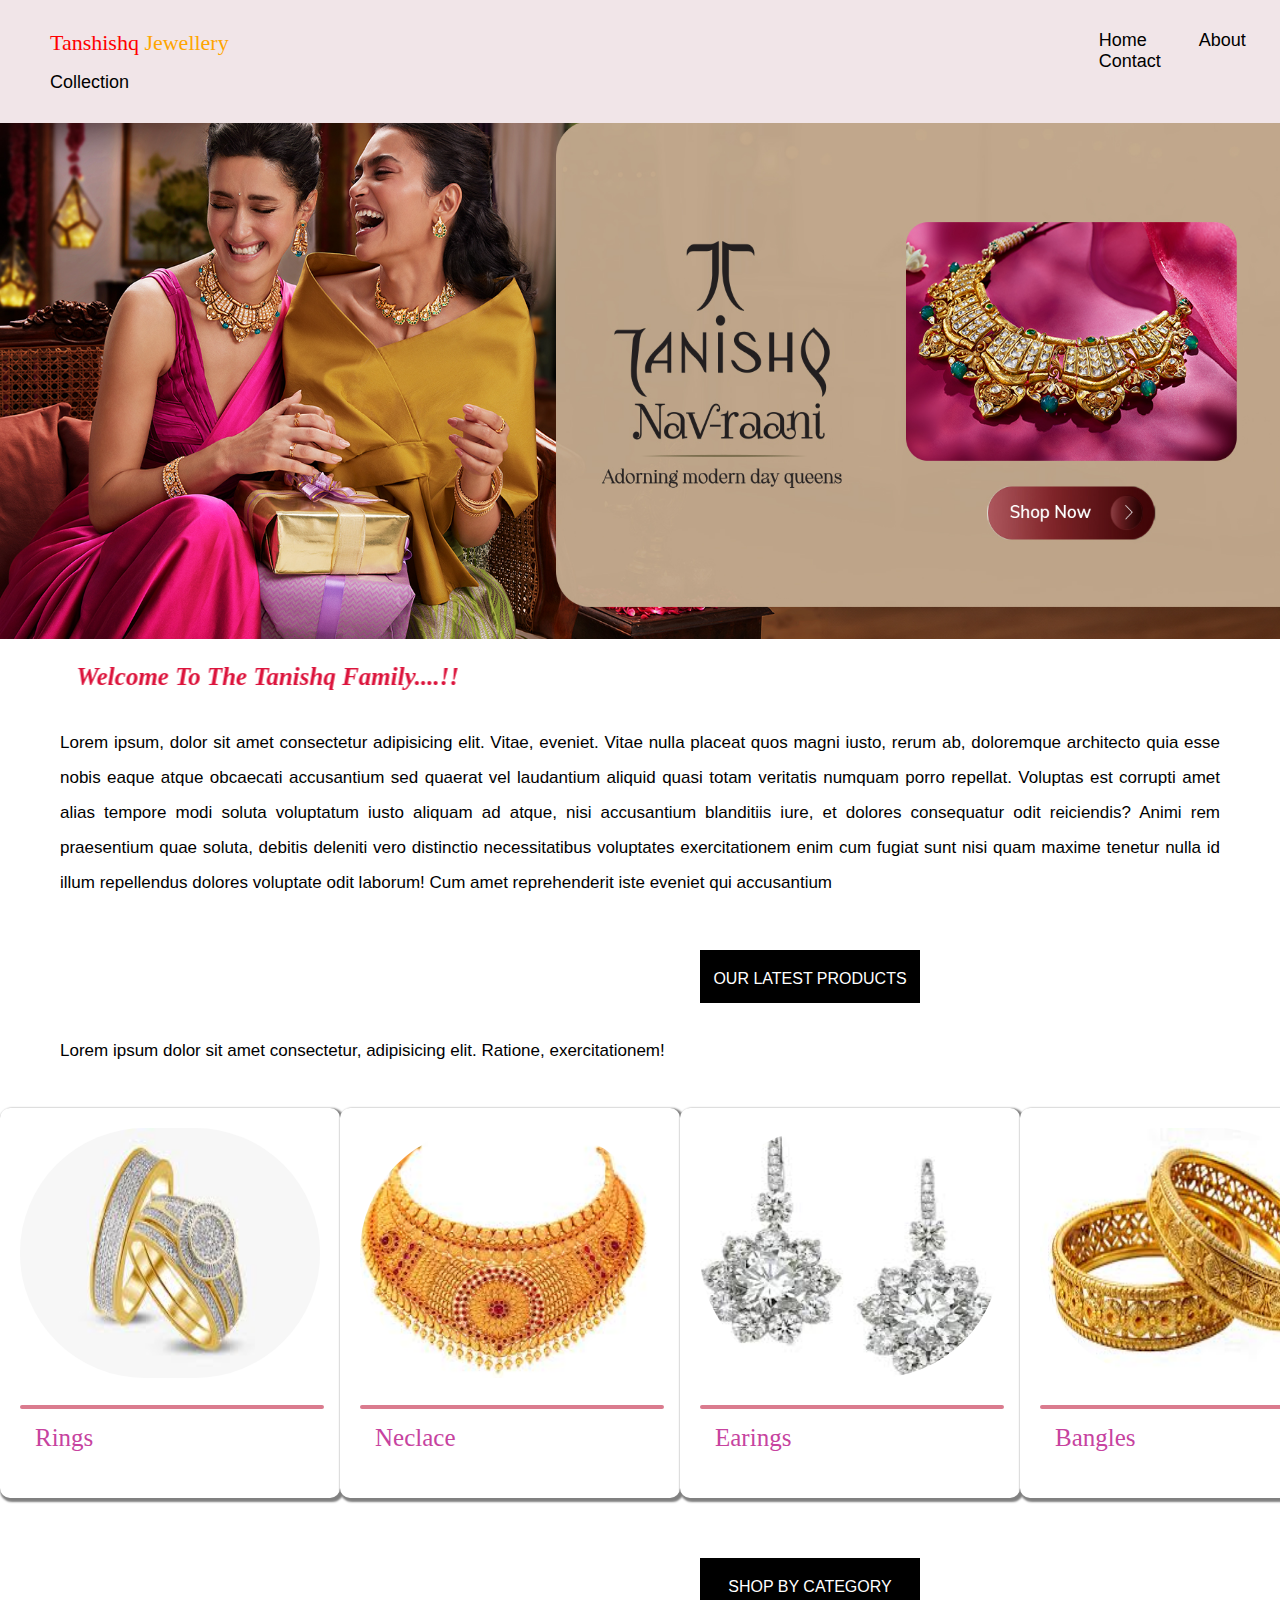
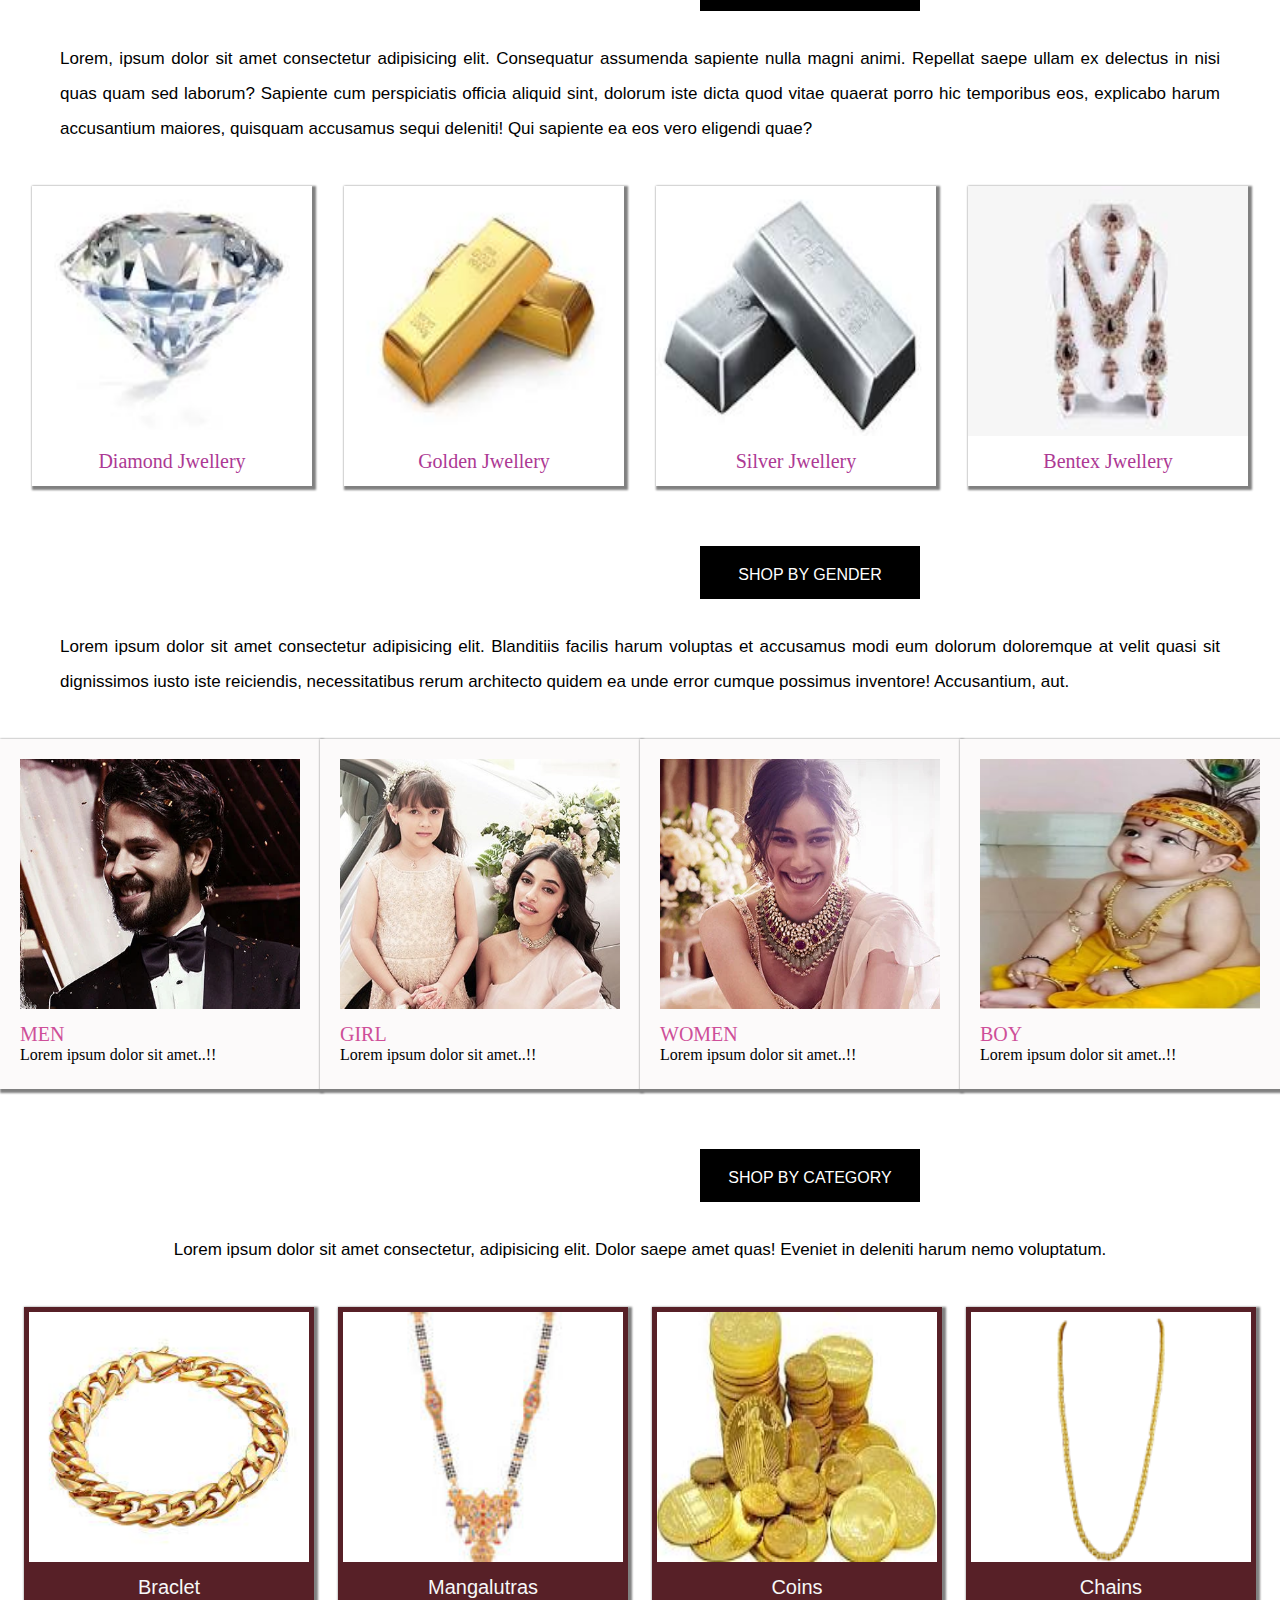
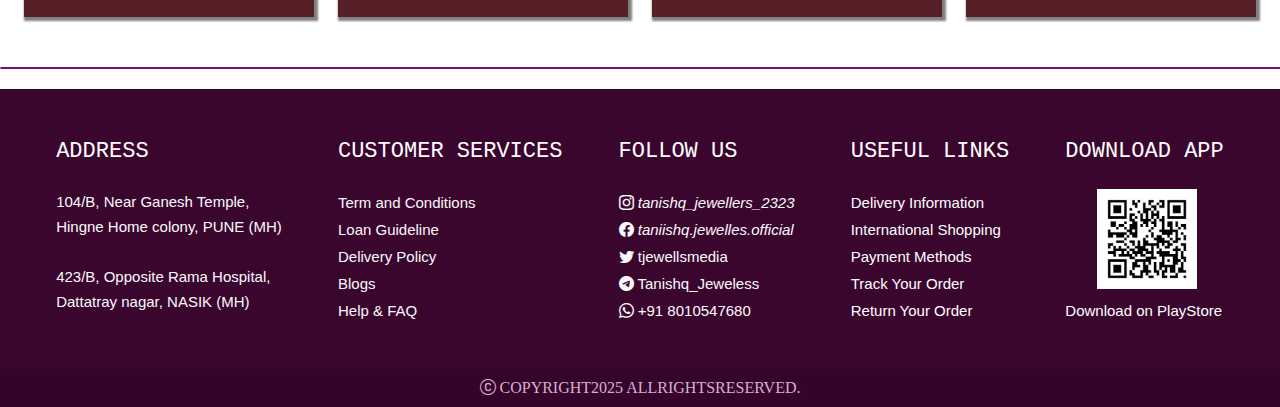
==== index.html @ f453e7b0 "Initial commit" ====
<!DOCTYPE html>
<html lang="en">
<head>
    <meta charset="UTF-8">
    <meta name="viewport" content="width=device-width, initial-scale=1.0">
    <title>Document</title>
    <link rel="stylesheet" href="css/style.css">
    <link rel="stylesheet" href="https://cdn.jsdelivr.net/npm/bootstrap-icons@1.11.3/font/bootstrap-icons.min.css">
    
</head>
<style>
   
</style>
<body>
<!--Navbar-->
    <div>
    <nav>
        <a href="icon" class="icon" style="float: left; font-size: 22px;"><span style="color: red  " >Tanshishq</span>
            <span style="color: orange">Jewellery</span></a>
        <a href="index.html">Home</a>
        <a href="about.html">About</a>
        <a href="contact.html">Contact</a>
        <a href="collection.html">Collection</a> 
    </nav>
</div>
<div class="txt">
    <img src="images/banner3.jpg" alt="" height="550px" width="100%">
</div>
<div style="background-color: white;" >
        <marquee behavior="" direction="right" style="font-style: oblique;"><h3>Welcome To The Tanishq Family....!!</h3></marquee>
        <p>
            Lorem ipsum, dolor sit amet consectetur adipisicing elit. Vitae, eveniet. Vitae nulla placeat quos magni iusto, rerum ab, doloremque architecto quia esse nobis eaque atque obcaecati accusantium sed quaerat vel laudantium aliquid quasi totam veritatis numquam porro repellat. Voluptas est corrupti amet alias tempore modi soluta voluptatum iusto aliquam ad atque, nisi accusantium blanditiis iure, et dolores consequatur odit reiciendis? Animi rem praesentium quae soluta, debitis deleniti vero distinctio necessitatibus voluptates exercitationem enim cum fugiat sunt nisi quam maxime tenetur nulla id illum repellendus dolores voluptate odit laborum! Cum amet reprehenderit iste eveniet qui accusantium</p>

          
</div>



<!--Cards3-->

<div class="txt2">OUR LATEST PRODUCTS</div>
<p>Lorem ipsum dolor sit amet consectetur, adipisicing elit. Ratione, exercitationem!</p>
<div class="parent">
    <div class="child3">
        <img src="images/ring.jpg" alt="" height="250px" width="100%">
        <div class="bor"></div>
        <div class="card3head">Rings</div>
    </div>
    <div class="child3">
        <img src="images/neclace.jpg" alt="" height="250px" width="100%">
        <div class="bor"></div>
        <div class="card3head">Neclace</div>
    </div>
    <div class="child3">
        <img src="images/earrings.jpg" alt="" height="250px" width="100%">
        <div class="bor"></div>
        <div class="card3head">Earings</div>
    </div>
    <div class="child3">
        <img src="images/bangles.jpg" alt="" height="250px" width="100%">
        <div class="bor"></div>
        <div class="card3head">Bangles</div>
     
    </div>
</div>


<!--Cards1-->

<div class="txt2">SHOP BY CATEGORY</div>
<p>Lorem, ipsum dolor sit amet consectetur adipisicing elit. Consequatur assumenda sapiente nulla magni animi. Repellat saepe ullam ex delectus in nisi quas quam sed laborum? Sapiente cum perspiciatis officia aliquid sint, dolorum iste dicta quod vitae quaerat porro hic temporibus eos, explicabo harum accusantium maiores, quisquam accusamus sequi deleniti! Qui sapiente ea eos vero eligendi quae?</p>
<div class="parent">
    <div class="child1">
        <img src="images/diamond.jpg" alt="" height="250px" width="100%">
        <div class="card1head">Diamond Jwellery</span></div>
    </div>
    <div class="child1">
        <img src="images/gold.jpg" alt="" height="250px" width="100%">
        <div class="card1head">Golden Jwellery</span></div>
    </div>
    <div class="child1">
        <img src="images/silver.jpg" alt="" height="250px" width="100%">
        <div class="card1head">Silver Jwellery</span></div>
    </div>
    <div class="child1">
        <img src="images/bentex.jpg" alt="" height="250px" width="100%">
        <div class="card1head">Bentex Jwellery</span></div>
    </div>
</div>

<!--Cards2-->
<div class="txt2">SHOP BY GENDER</div>
<P>Lorem ipsum dolor sit amet consectetur adipisicing elit. Blanditiis facilis harum voluptas et accusamus modi eum dolorum doloremque at velit quasi sit dignissimos iusto iste reiciendis, necessitatibus rerum architecto quidem ea unde error cumque possimus inventore! Accusantium, aut.</P>
<div class="parent">
    <div class="child2">
        <img src="images/Men.webp" alt="" height="250px" width="100%">
        <div class="card2head">MEN</div>
      <span style="">Lorem ipsum dolor sit amet..!!</span>
    </div>
    <div class="child2">
        <img src="images/kid.jpg" alt="" height="250px" width="100%">
        <div class="card2head">GIRL</div>
        Lorem ipsum dolor sit amet..!!
    </div>
    <div class="child2">
        <img src="images/Woman.webp" alt="" height="250px" width="100%">
        <div class="card2head">WOMEN</div>
        Lorem ipsum dolor sit amet..!!
    </div>
    <div class="child2">
        <img src="images/boy.jpg" alt="" height="250px" width="100%">
        <div class="card2head">BOY</div>
        Lorem ipsum dolor sit amet..!!
    </div>
    
</div>

<!--Cards4-->
<div class="txt2">SHOP BY CATEGORY</div>
<p style="text-align: center;">Lorem ipsum dolor sit amet consectetur, adipisicing elit. Dolor saepe amet quas! Eveniet in deleniti harum nemo voluptatum.</p>
<div class="parent">
    <div class="child">
        <img src="images/braclet.avif" alt="" height="250px" width="100%">
        <div class="card4head">Braclet</div>
    </div>
    <div class="child">
        <img src="images/mangalsutr.jpeg" alt="" height="250px" width="100%">
        <div class="card4head">Mangalutras</div>
    </div>
    <div class="child">
        <img src="images/coins.jpeg" alt="" height="250px" width="100%">
        <div class="card4head">Coins</div>
    </div>
    <div class="child">
        <img src="images/chians.png" alt="" height="250px" width="100%">
        <div class="card4head">Chains</div>
    </div>
</div>
<div class="bor2"></div>

<!--Footer-->

<div class="footer">
    <div class="foot">ADDRESS <br><br>
        <span style="font-size: 15px; font-family:Arial, Helvetica, sans-serif;color: rgb(249, 249, 252);">
            104/B, Near Ganesh Temple,<br>
             Hingne Home colony, PUNE (MH)
        </span><br><br>
        <span style="font-size: 15px; font-family:Arial, Helvetica, sans-serif;color: rgb(249, 249, 252);">
            423/B, Opposite Rama Hospital,<br>
             Dattatray nagar, NASIK (MH)
        </span><br><br>

    </div>
    <div class="foot">CUSTOMER SERVICES <br><br>
        <span style="font-size: 15px; font-family:Arial, Helvetica, sans-serif;color: rgb(249, 249, 252);">
            <ul>Term and Conditions</ul>
            <ul>Loan Guideline</ul>
            <ul>Delivery Policy</ul>
            <ul>Blogs</ul>
            <ul>Help & FAQ</ul></span>

    </div>
    <div class="foot">FOLLOW US <br> <br>
        <span style="font-size: 15px; font-family:Arial, Helvetica, sans-serif;color: rgb(249, 249, 252);"><ul>
             <i class="bi bi-instagram"> tanishq_jewellers_2323</i></ul>
        <ul> <i class="bi bi-facebook"> taniishq.jewelles.official</i></ul>
        <ul><i class="bi bi-twitter"></i> tjewellsmedia</ul>
       <ul><i class="bi bi-telegram"></i> Tanishq_Jeweless</ul> 
        <ul><i class="bi bi-whatsapp"></i> +91 8010547680</ul></span>

    </div>
    <div class="foot">USEFUL LINKS <br><br>
        <span style="font-size: 15px; font-family:Arial, Helvetica, sans-serif;color: rgb(249, 249, 252);">
            <ul><a href="">Delivery Information</a></ul>
            <ul><a href="">International Shopping</a></ul>
           <ul><a href="">Payment Methods</a></ul>
           <ul><a href="">Track Your Order</a></ul>
          <ul><a href="">Return Your Order</a></ul>
                </span>

    </div>
    <div class="foot">DOWNLOAD APP <br><br>
        <span style="font-size: 15px; font-family:Arial, Helvetica, sans-serif;color: rgb(249, 249, 252);">
            <ul><IMG src="images/qr.png" height="100px" width="100px"></IMG></ul>
            <ul> <a href="">Download on PlayStore</a></ul>
          
                </span>

    </div>
</div>
<div class="foot2"> <i class="bi bi-c-circle"></i> COPYRIGHT2025 ALLRIGHTSRESERVED.</div>



















<!--<div class="footer">
    <div class="foot">ADDRESS <br><br>
        <span style="font-size: 15px; font-family:Arial, Helvetica, sans-serif;color: rgb(249, 249, 252);">
            104/B, Near Ganesh Temple,<br>
             Hingne Home colony, PUNE (MH)
        </span><br><br>
        <span style="font-size: 15px; font-family:Arial, Helvetica, sans-serif;color: rgb(249, 249, 252);">
            423/B, Opposite Rama Hospital,<br>
             Dattatray nagar, NASIK (MH)
        </span><br><br>

    </div>
    <div class="foot">CUSTOMER SERVICES <br><br>
    <span style="font-size: 15px; font-family:Arial, Helvetica, sans-serif;color: rgb(249, 249, 252);"><ul>Term and Conditions</ul>
    <ul>Loan Guideline</ul>
    <ul>Delivery Policy</ul>
    <ul>Blogs</ul>
    <ul>Help & FAQ</ul></span></div>
    <div class="foot">FOLLOW US <br> <br>
        <span style="font-size: 15px; font-family:Arial, Helvetica, sans-serif;color: rgb(249, 249, 252);"><ul>
             <i class="bi bi-instagram"> tanishq_jewellers_2323</i></ul>
        <ul> <i class="bi bi-facebook"> taniishq.jewelles.official</i></ul>
        <ul><i class="bi bi-twitter"></i> tjewellsmedia</ul>
       <ul><i class="bi bi-telegram"></i> Tanishq_Jeweless</ul> 
        <ul><i class="bi bi-whatsapp"></i> +91 8010547680</ul></span>

    </div>
    <div class="foot">USEFUL LINKS <br><br>
        <span style="font-size: 15px; font-family:Arial, Helvetica, sans-serif;color: rgb(249, 249, 252);">
<ul><a href="">Delivery Information</a></ul>
<ul><a href="">International Shopping</a></ul>
<ul><a href="">Payment Methods</a></ul>
<ul><a href="">Track Your Order</a></ul>
<ul><a href="">Return Your Order</a></ul>
</span>

    </div>
</div>
<div class="foot2"> <i class="bi bi-c-circle"></i> COPYRIGHT2025 @allrightsreserved</div>-->
</body>  
</html>
---- css/style.css ----
body{
    background-color:white
}
*{
    padding: 0px;
    margin: 0px;
}
.icon{
    float: left;
    margin-right: 850px;
   font-family: cursive;
   font-size: 25px; 
}
nav a:hover{
    color: rgb(235, 13, 57);
    text-shadow: 2px 2px 2px rgb(201, 193, 193);
    font-weight: bold;
    font-style: italic;  
}
.icon:hover{
    font-family: cursive;
   font-size: 25px;
   font-style:normal;
   
}
nav{
    position: fixed;
    background-color:rgb(241, 229, 232);
    width: 100%;
    flex-wrap: wrap;
    padding: 30px;
    float: right; 
    padding-right: 30px;
}
nav a{
    margin-right: 32px;
    float: left;
    text-decoration: none;
    font-family: Arial, Helvetica, sans-serif;
    color: black ;  
    font-size: 18px;  
    padding-left: 20px;
}
h3{
    font-family: Cambria, Cochin, Georgia, Times, 'Times New Roman', serif;
    font-size: 25px;
    color: crimson;
    text-align: center;
    padding: 20px;
}
p{
    font-family:Arial, Helvetica, sans-serif;
    font-size: 17px;
    line-height: 35px;
    padding: 10px 60px 20px 60px;
    text-align: justify;
}
.parent{
    display: flex;
    justify-content: space-evenly;
}
.child1{
    height: 300px;
    width: 280px;
    box-shadow: 2px 2px 2px 2px gray;
    background-color:white;
    
    margin-bottom: 30px;
    margin-top: 20px;
}
.child2{
    height: 310px;
    width: 280px;
    box-shadow: 2px 2px 2px 2px gray;
    background-color: rgb(252, 250, 250);
    padding: 20px;
    margin-bottom: 30px;
    margin-top: 20px;

}
.child3{
    height: 350px;
    width: 300px;
    box-shadow: 2px 2px 2px 2px gray; 
    background-color:white;
    margin-bottom: 30px;
    margin-top: 20px;
    border-radius: 10px;
    padding: 20px;
}
.child3 img{
    border-radius: 180px;
}
.child{
    height: 300px;
    width: 280px;
    box-shadow: 2px 2px 2px 2px gray;
    background-color: rgb(87, 32, 39);
    padding: 5px;
    margin-bottom: 30px;
    margin-top: 20px;
}
.txt2{
    height: 23px;
    width: 200px;
    background-color: black;
    color: white;
    padding: 10px;
    font-family: Impact, Haettenschweiler, 'Arial Narrow Bold', sans-serif;
    text-align: center;
    margin-left: 700px;
    padding-top: 20px;
   margin-bottom: 20px;
   margin-top: 30px;
   
}
.txt img{
    margin-top: 89px;
}



.card1head{
    font-family: cursive;
    font-size: 20px;
    text-align: center;
    color: rgb(173, 57, 148);
    margin-top: 10px;
}
.card2head{
    font-family: cursive;
    font-size: 20px;
    text-align: left;
    color: rgb(206, 79, 153);
    margin-top: 10px;
}
.card3head{
    font-family:'Times New Roman', Times, serif;
    font-size: 25px;
    text-align: left;
    color:rgb(199, 67, 159);
    margin-top: 15px;
    margin-left: 15px;
}
.card4head{
    font-family:'Segoe UI', Tahoma, Geneva, Verdana, sans-serif;
    font-size: 20px;
    text-align:center;
    color: rgb(246, 248, 248);
    margin-top: 10px;}
.bor{
    
    width: 300px;
    margin-top: 23px;
    border: 2px solid rgb(218, 123, 142);
    border-radius: 20px
    ;
}
.bor2{
    width: 100%;
    margin-top: 23px;
    border: 1px solid rgb(117, 11, 117);
    text-align: center;
    border-radius: 30px;
    margin-top: 20px;
    margin-bottom: 20px;
}
.footer{
    display: flex;
    justify-content:space-evenly;
    background-color: rgb(59, 6, 46);
    width: 100%;
    padding: 50px 0px 30px 0px;
    color: white;
    font-size: 22px;
    font-family:'Courier New', Courier, monospace;
}
.foot2{
    background-color: rgb(54, 3, 42);
    text-align: center;
    padding: 10px 0px 10px 0px;
    color: rgb(212, 178, 204);;
    width: 100%;
}
.foot ul{
    line-height: 27px;
}
.foot a{
    text-decoration: none;
    color: white;
}
.foot img{
    padding-left: 32px;
}
.cont{
    display: flex;
    justify-content: space-evenly;
    padding: 30px;
}
form{
    border: 1px solid black;
    height: auto;
    width: auto;
    padding: 50px 40px 50px 40px;
    font-family: 'Times New Roman', Times, serif;
    text-align: center; 
    color:black;
    background-image: radial-gradient(rgb(181, 214, 241), rgb(170, 170, 228), rgb(184, 142, 201));
    
}
   
input[type="text"]{
    border: 0px;
    border-bottom: 1px solid black; 
    height: 30px;
    width: 250px;
    font-size: 10px;
    
}
input[type="password"]{
    height: 30px;
    border: 0px;
    border-bottom: 1px solid black;
    width: 250px;
 
} 
input[type="email"]{
    border: 0px;
    border-bottom: 1px solid black;
  
    height: 30px;
    width: 250px;
}

input[type="submit"]{
    color: white;
    height: 30px;
    width: 100px;
    margin-left:  20px;
    margin-right: 20px;
   background-image: linear-gradient(to right, rgb(194, 32, 113), rgb(151, 16, 79))
}

label{
    font-family:Arial, Helvetica, sans-serif;
    font-size: 16px;
    font-style: italic;
}  
a{
    font-size: 15px;
}
.col{
    display: flex;
    justify-content: space-evenly;
}
.col1{
    height: 350px;
    width: 375px;
   box-shadow: 2px 2px 2px 2px grey;
   border-radius: 7px;
   padding: 5px;
   margin-top: 20px;
   margin-bottom: 20px;
}
@media screen and (max-width:650px) {
    nav a{
        font-size: 12px;
        margin-left: 18px;
    }
    .txt img{
     
        height: 350px;
    }
    
    
    .foot ul{
        font-size: 15px;
    }
     
}
@media screen and (max-width:800px)
{
    .parent{
        flex-wrap: wrap;
        margin: 10px;
    }
    .cont{
        flex-wrap: wrap;
       margin: 20px;
       padding-top: 20px;
     }
    
}
@media screen and (max-width:800px){
    .col{
        flex-wrap: wrap;
        margin: 15px;
        padding-top: 20px;
        
     }
     .footer{
        flex-wrap: wrap;
     }
     .foot{
        padding-left: 20px;
        padding-top: 20px;
        width: 100%;
        margin-left: 40px;     
    }
    .span1{
      position: relative;
       top: 20px; 
    }
    .txt2{
        margin-left: 300px;
    }
}

@media screen and (max-width:450px){
    .txt2{
        margin-left: 100px;
    }
    nav a{
       margin-left: 8px; 
    }
}
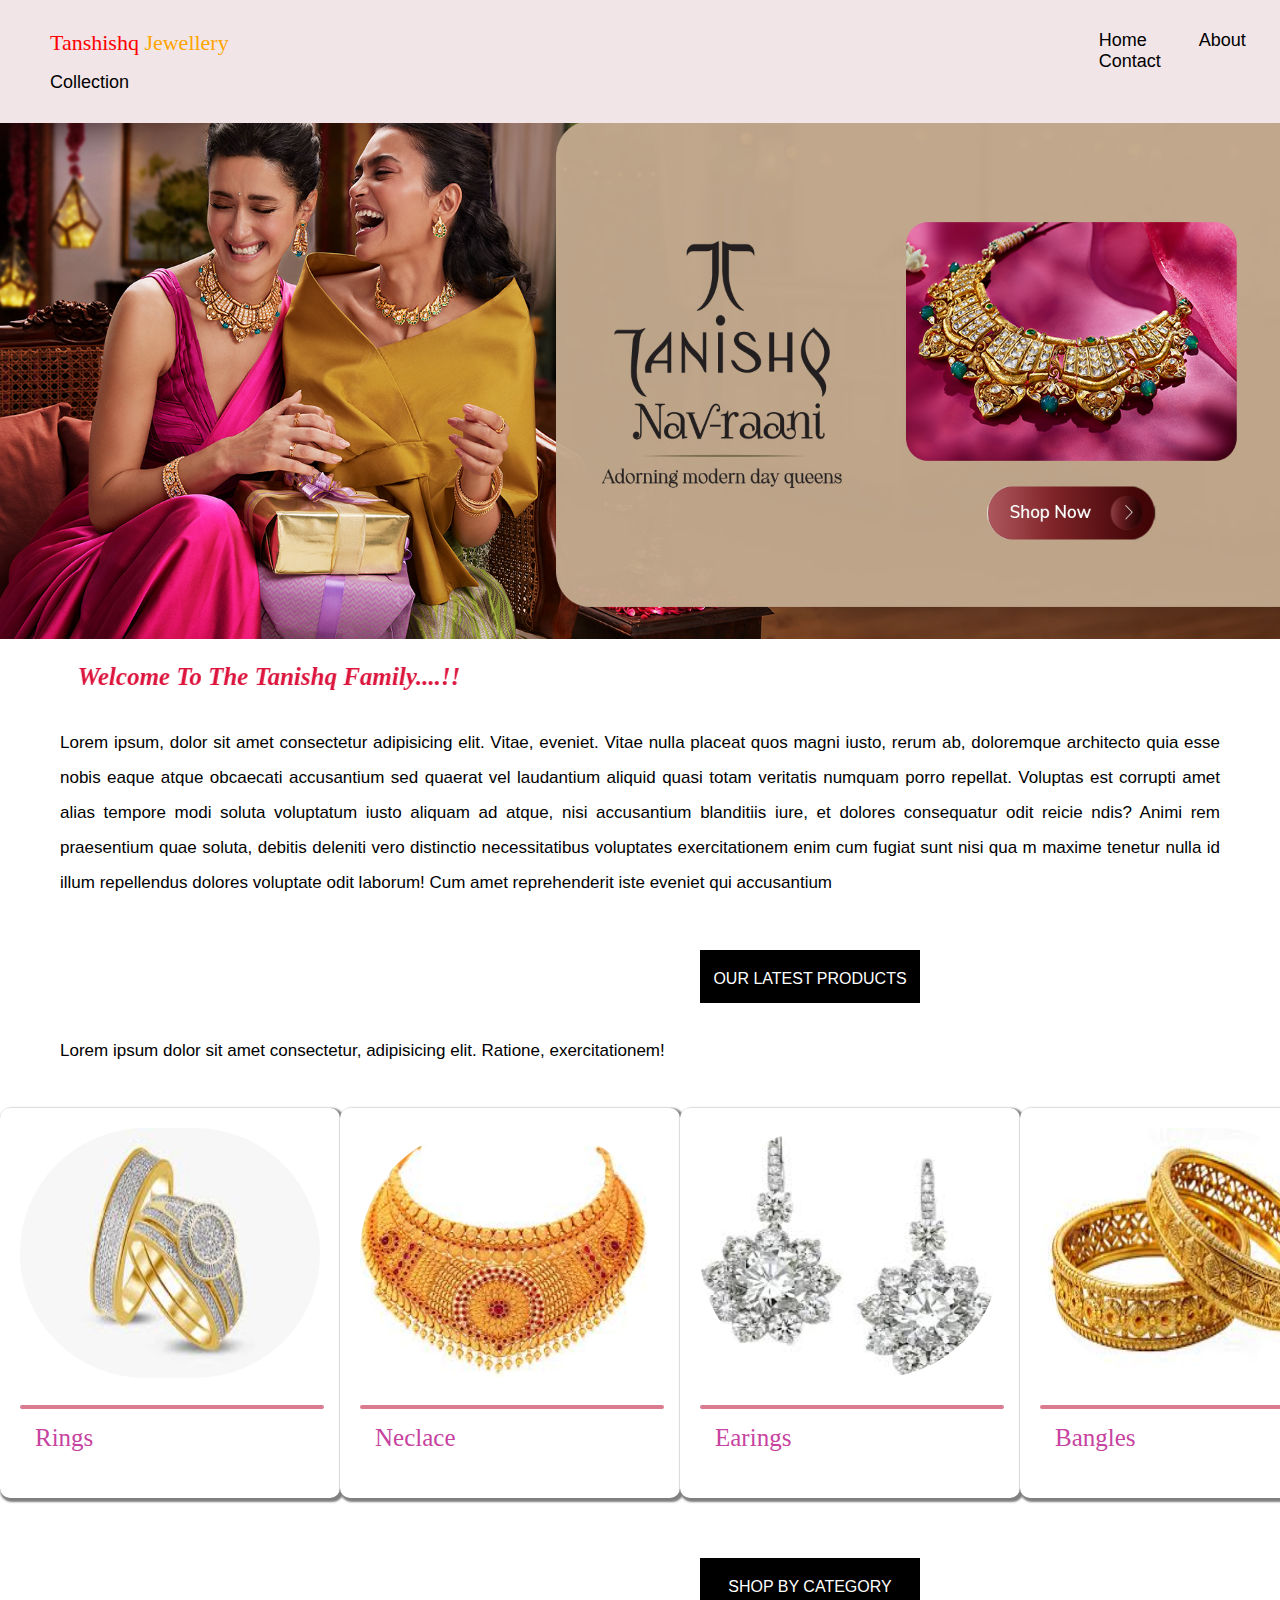
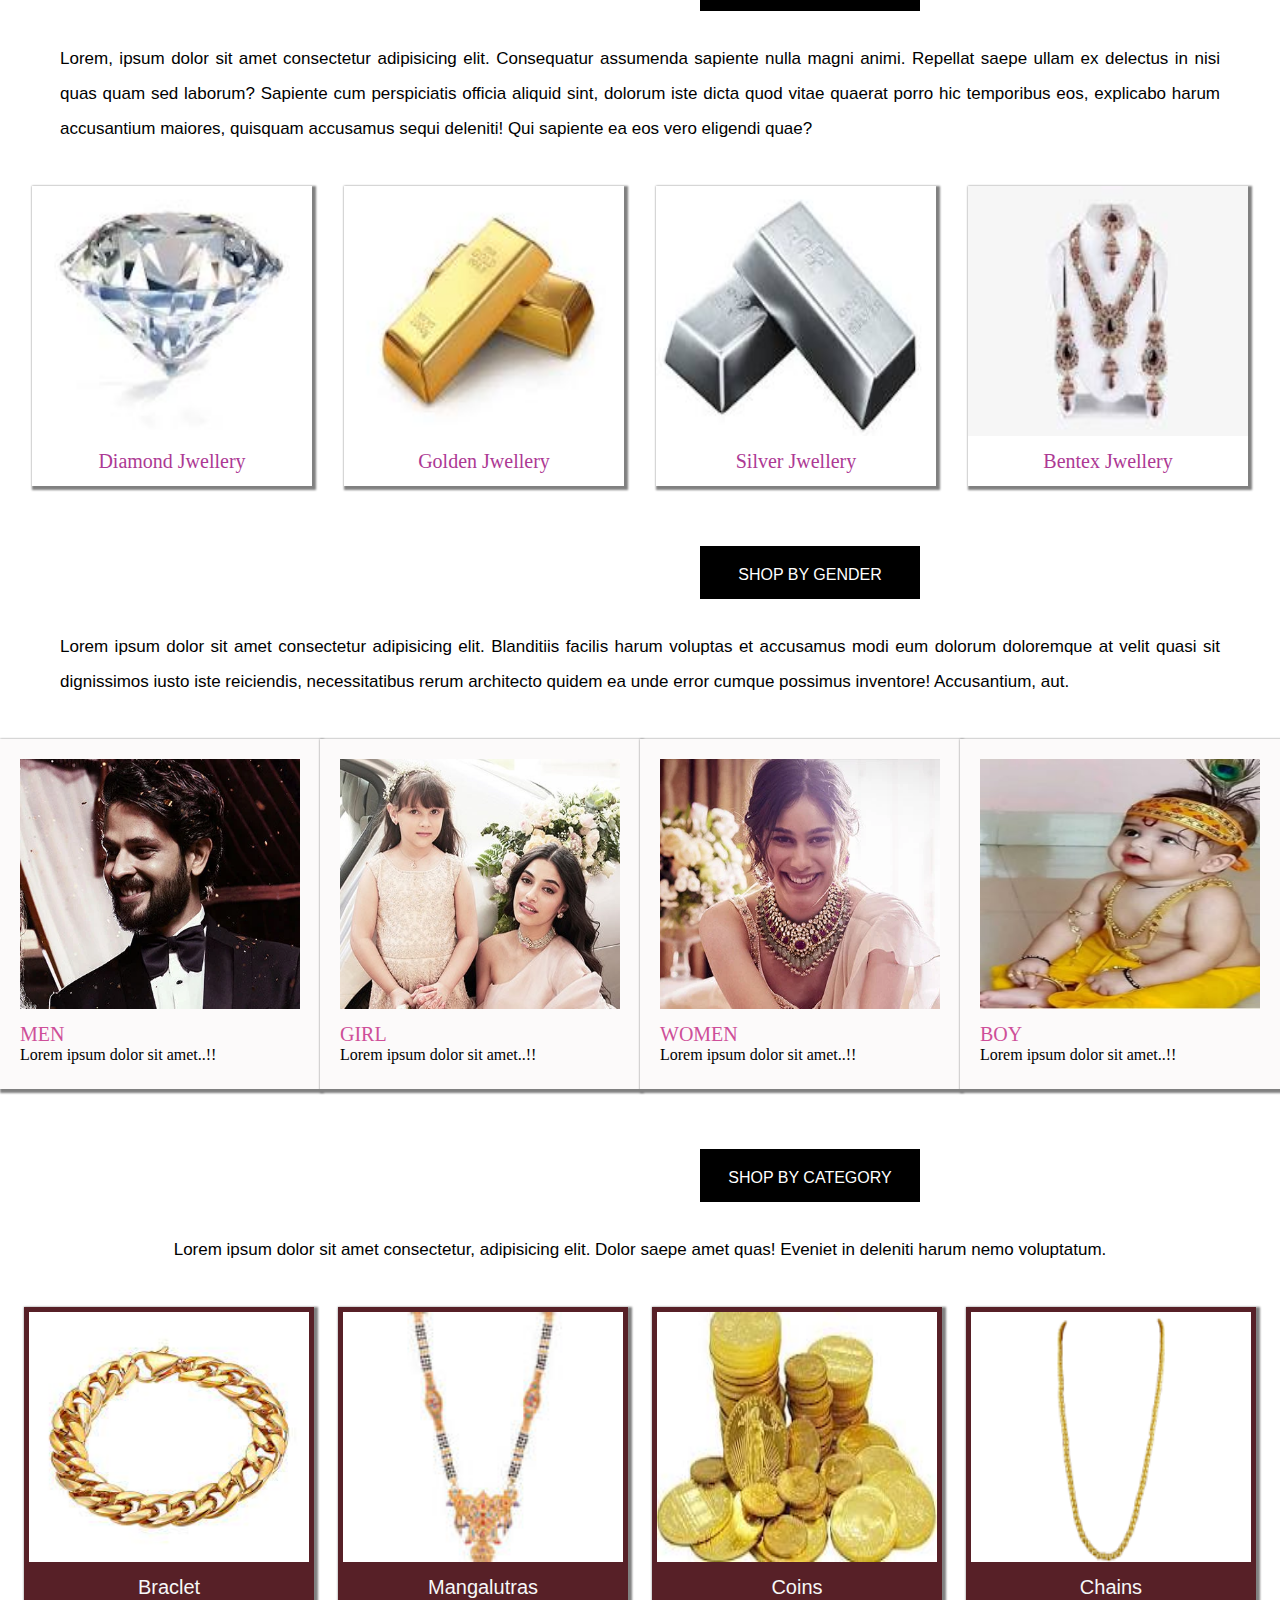
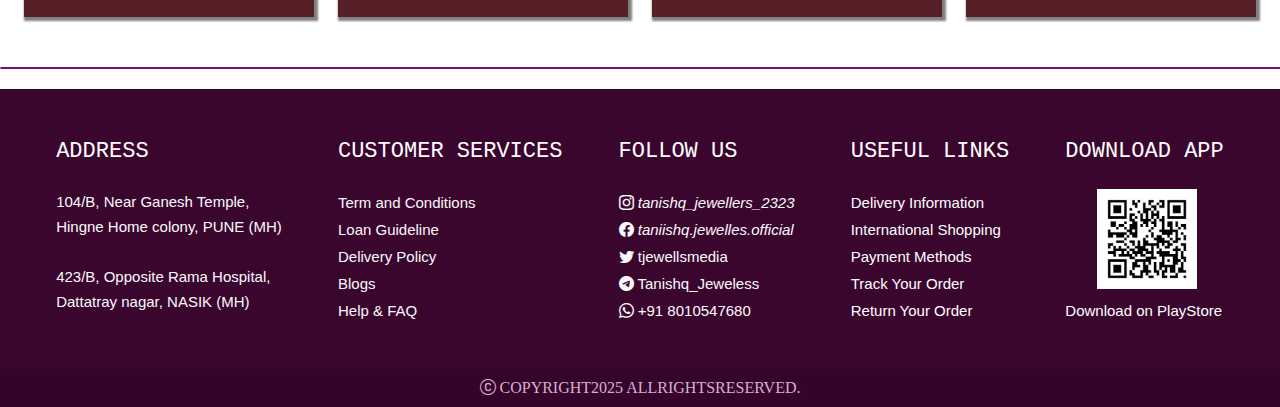
==== commit 8610d082: "Update index.html" ====
--- a/index.html
+++ b/index.html
@@ -6,11 +6,9 @@
     <title>Document</title>
     <link rel="stylesheet" href="css/style.css">
     <link rel="stylesheet" href="https://cdn.jsdelivr.net/npm/bootstrap-icons@1.11.3/font/bootstrap-icons.min.css">
-    
 </head>
 <style>
-   
-</style>
+  </style>
 <body>
 <!--Navbar-->
     <div>
@@ -29,11 +27,12 @@
 <div style="background-color: white;" >
         <marquee behavior="" direction="right" style="font-style: oblique;"><h3>Welcome To The Tanishq Family....!!</h3></marquee>
         <p>
-            Lorem ipsum, dolor sit amet consectetur adipisicing elit. Vitae, eveniet. Vitae nulla placeat quos magni iusto, rerum ab, doloremque architecto quia esse nobis eaque atque obcaecati accusantium sed quaerat vel laudantium aliquid quasi totam veritatis numquam porro repellat. Voluptas est corrupti amet alias tempore modi soluta voluptatum iusto aliquam ad atque, nisi accusantium blanditiis iure, et dolores consequatur odit reiciendis? Animi rem praesentium quae soluta, debitis deleniti vero distinctio necessitatibus voluptates exercitationem enim cum fugiat sunt nisi quam maxime tenetur nulla id illum repellendus dolores voluptate odit laborum! Cum amet reprehenderit iste eveniet qui accusantium</p>
-
-          
+            Lorem ipsum, dolor sit amet consectetur adipisicing elit. Vitae, eveniet. Vitae nulla placeat quos magni iusto, rerum ab, doloremque architecto
+            quia esse nobis eaque atque obcaecati accusantium sed quaerat vel laudantium aliquid quasi totam veritatis numquam porro repellat. Voluptas est 
+            corrupti amet alias tempore modi soluta voluptatum iusto aliquam ad atque, nisi accusantium blanditiis iure, et dolores consequatur odit reicie
+            ndis? Animi rem praesentium quae soluta, debitis deleniti vero distinctio necessitatibus voluptates exercitationem enim cum fugiat sunt nisi qua
+            m maxime tenetur nulla id illum repellendus dolores voluptate odit laborum! Cum amet reprehenderit iste eveniet qui accusantium</p>       
 </div>
-
 
 
 <!--Cards3-->
@@ -64,7 +63,6 @@
     </div>
 </div>
 
-
 <!--Cards1-->
 
 <div class="txt2">SHOP BY CATEGORY</div>
@@ -89,6 +87,7 @@
 </div>
 
 <!--Cards2-->
+    
 <div class="txt2">SHOP BY GENDER</div>
 <P>Lorem ipsum dolor sit amet consectetur adipisicing elit. Blanditiis facilis harum voluptas et accusamus modi eum dolorum doloremque at velit quasi sit dignissimos iusto iste reiciendis, necessitatibus rerum architecto quidem ea unde error cumque possimus inventore! Accusantium, aut.</P>
 <div class="parent">
@@ -111,11 +110,11 @@
         <img src="images/boy.jpg" alt="" height="250px" width="100%">
         <div class="card2head">BOY</div>
         Lorem ipsum dolor sit amet..!!
-    </div>
-    
+    </div>  
 </div>
 
 <!--Cards4-->
+    
 <div class="txt2">SHOP BY CATEGORY</div>
 <p style="text-align: center;">Lorem ipsum dolor sit amet consectetur, adipisicing elit. Dolor saepe amet quas! Eveniet in deleniti harum nemo voluptatum.</p>
 <div class="parent">
@@ -150,7 +149,6 @@
             423/B, Opposite Rama Hospital,<br>
              Dattatray nagar, NASIK (MH)
         </span><br><br>
-
     </div>
     <div class="foot">CUSTOMER SERVICES <br><br>
         <span style="font-size: 15px; font-family:Arial, Helvetica, sans-serif;color: rgb(249, 249, 252);">
@@ -159,7 +157,6 @@
             <ul>Delivery Policy</ul>
             <ul>Blogs</ul>
             <ul>Help & FAQ</ul></span>
-
     </div>
     <div class="foot">FOLLOW US <br> <br>
         <span style="font-size: 15px; font-family:Arial, Helvetica, sans-serif;color: rgb(249, 249, 252);"><ul>
@@ -168,7 +165,6 @@
         <ul><i class="bi bi-twitter"></i> tjewellsmedia</ul>
        <ul><i class="bi bi-telegram"></i> Tanishq_Jeweless</ul> 
         <ul><i class="bi bi-whatsapp"></i> +91 8010547680</ul></span>
-
     </div>
     <div class="foot">USEFUL LINKS <br><br>
         <span style="font-size: 15px; font-family:Arial, Helvetica, sans-serif;color: rgb(249, 249, 252);">
@@ -177,76 +173,15 @@
            <ul><a href="">Payment Methods</a></ul>
            <ul><a href="">Track Your Order</a></ul>
           <ul><a href="">Return Your Order</a></ul>
-                </span>
-
+       </span>
     </div>
     <div class="foot">DOWNLOAD APP <br><br>
         <span style="font-size: 15px; font-family:Arial, Helvetica, sans-serif;color: rgb(249, 249, 252);">
             <ul><IMG src="images/qr.png" height="100px" width="100px"></IMG></ul>
             <ul> <a href="">Download on PlayStore</a></ul>
-          
-                </span>
-
+        </span>
     </div>
 </div>
 <div class="foot2"> <i class="bi bi-c-circle"></i> COPYRIGHT2025 ALLRIGHTSRESERVED.</div>
-
-
-
-
-
-
-
-
-
-
-
-
-
-
-
-
-
-
-
-<!--<div class="footer">
-    <div class="foot">ADDRESS <br><br>
-        <span style="font-size: 15px; font-family:Arial, Helvetica, sans-serif;color: rgb(249, 249, 252);">
-            104/B, Near Ganesh Temple,<br>
-             Hingne Home colony, PUNE (MH)
-        </span><br><br>
-        <span style="font-size: 15px; font-family:Arial, Helvetica, sans-serif;color: rgb(249, 249, 252);">
-            423/B, Opposite Rama Hospital,<br>
-             Dattatray nagar, NASIK (MH)
-        </span><br><br>
-
-    </div>
-    <div class="foot">CUSTOMER SERVICES <br><br>
-    <span style="font-size: 15px; font-family:Arial, Helvetica, sans-serif;color: rgb(249, 249, 252);"><ul>Term and Conditions</ul>
-    <ul>Loan Guideline</ul>
-    <ul>Delivery Policy</ul>
-    <ul>Blogs</ul>
-    <ul>Help & FAQ</ul></span></div>
-    <div class="foot">FOLLOW US <br> <br>
-        <span style="font-size: 15px; font-family:Arial, Helvetica, sans-serif;color: rgb(249, 249, 252);"><ul>
-             <i class="bi bi-instagram"> tanishq_jewellers_2323</i></ul>
-        <ul> <i class="bi bi-facebook"> taniishq.jewelles.official</i></ul>
-        <ul><i class="bi bi-twitter"></i> tjewellsmedia</ul>
-       <ul><i class="bi bi-telegram"></i> Tanishq_Jeweless</ul> 
-        <ul><i class="bi bi-whatsapp"></i> +91 8010547680</ul></span>
-
-    </div>
-    <div class="foot">USEFUL LINKS <br><br>
-        <span style="font-size: 15px; font-family:Arial, Helvetica, sans-serif;color: rgb(249, 249, 252);">
-<ul><a href="">Delivery Information</a></ul>
-<ul><a href="">International Shopping</a></ul>
-<ul><a href="">Payment Methods</a></ul>
-<ul><a href="">Track Your Order</a></ul>
-<ul><a href="">Return Your Order</a></ul>
-</span>
-
-    </div>
-</div>
-<div class="foot2"> <i class="bi bi-c-circle"></i> COPYRIGHT2025 @allrightsreserved</div>-->
 </body>  
-</html>+</html>
